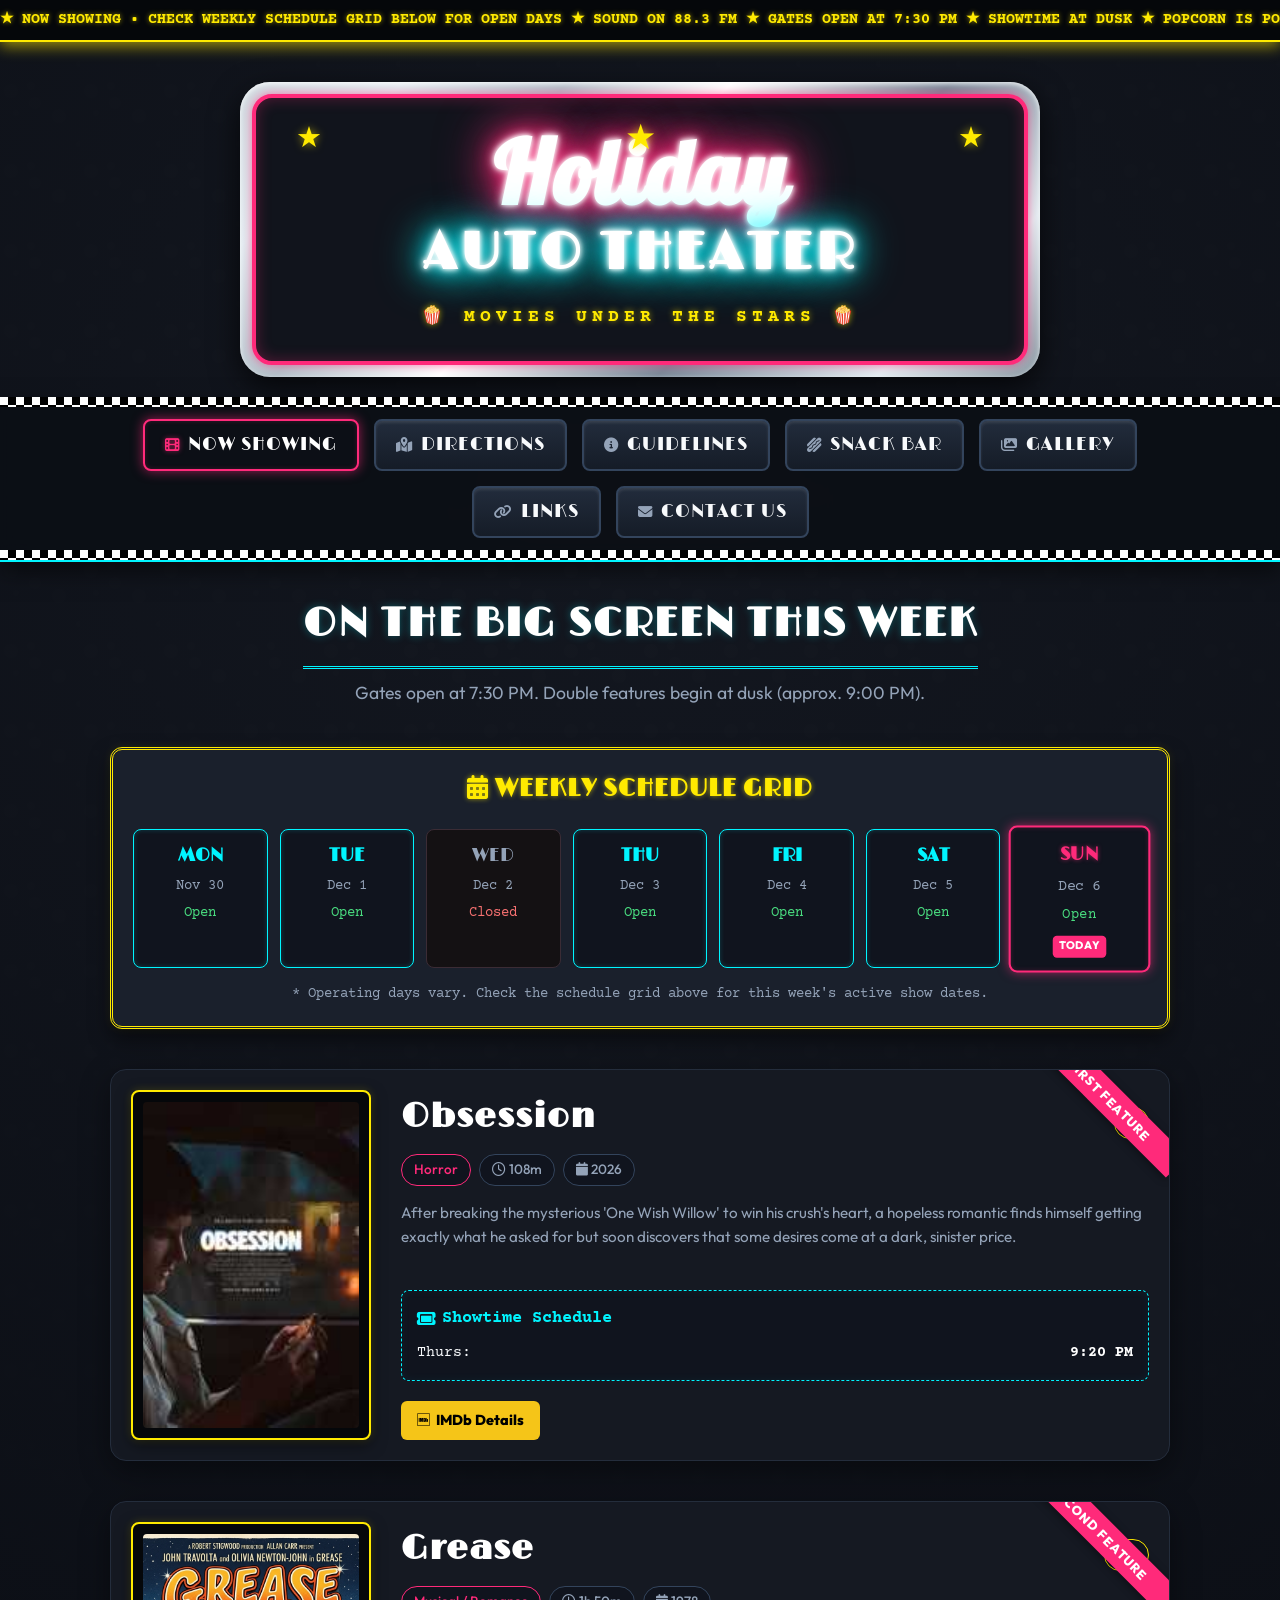
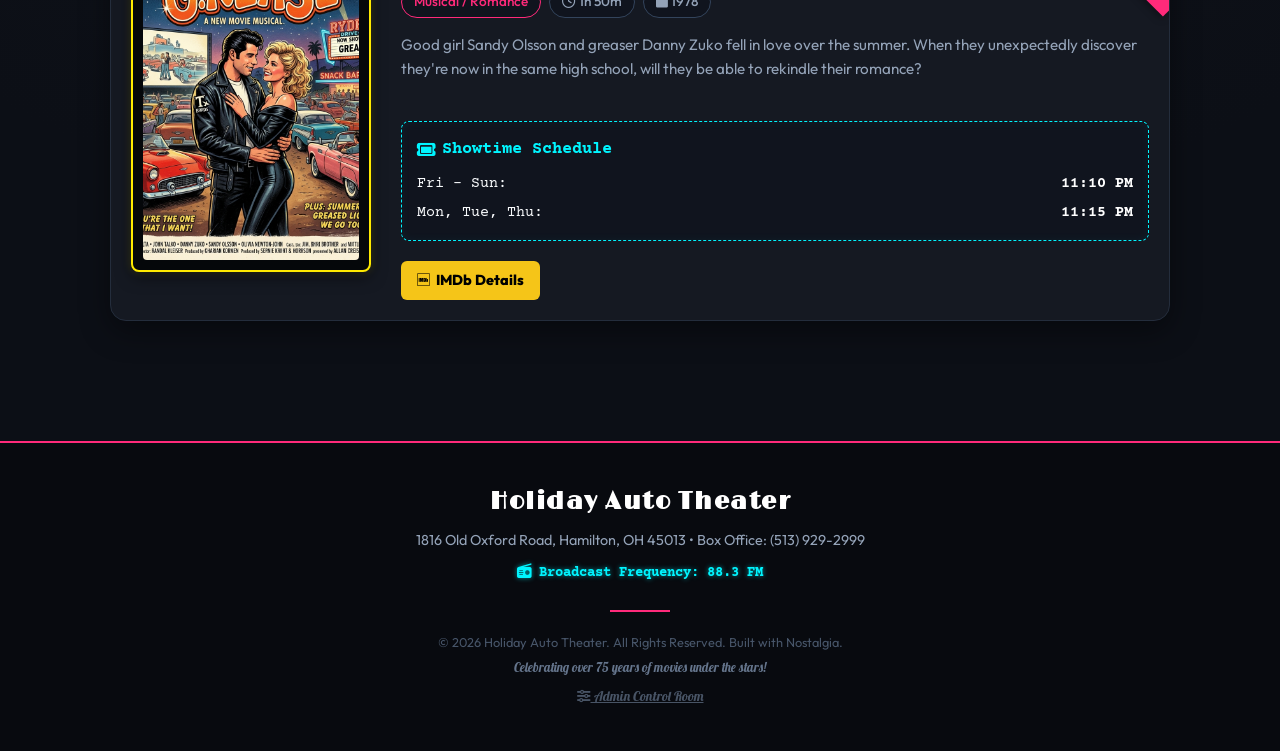
==== index.html @ 02539f38 "Deploy complete retro drive-in website with working admin panel" ====
<!DOCTYPE html>
<html lang="en">
<head>
  <meta charset="UTF-8">
  <meta name="viewport" content="width=device-width, initial-scale=1.0">
  <title>Holiday Auto Theater | Classic Retro Drive-In</title>
  <meta name="description" content="Experience the magic of the movies under the stars at Holiday Auto Theater. Classic throwback 1950s drive-in theater showing movies Thursday-Tuesday. Good food, nostalgic vibes, and family fun!">
  
  <!-- Google Fonts for retro throwback vibe -->
  <link rel="preconnect" href="https://fonts.googleapis.com">
  <link rel="preconnect" href="https://fonts.gstatic.com" crossorigin>
  <link href="https://fonts.googleapis.com/css2?family=Courier+Prime:ital,wght@0,400;0,700;1,400;1,700&family=Limelight&family=Lobster&family=Monoton&family=Outfit:wght@300;400;600;800&display=swap" rel="stylesheet">
  
  <!-- FontAwesome for icons -->
  <link rel="stylesheet" href="https://cdnjs.cloudflare.com/ajax/libs/font-awesome/6.4.0/css/all.min.css">
  
  <!-- Custom Stylesheet -->
  <link rel="stylesheet" href="styles.css">
</head>
<body>

  <!-- Top Retro Announcement Ticker -->
  <div class="marquee-ticker">
    <div class="marquee-content">
      <span>★ NOW SHOWING • CHECK WEEKLY SCHEDULE GRID BELOW FOR OPEN DAYS ★ SOUND ON 88.3 FM ★ GATES OPEN AT 7:30 PM ★ SHOWTIME AT DUSK ★ POPCORN IS POPPING! ★</span>
      <span>★ NOW SHOWING • CHECK WEEKLY SCHEDULE GRID BELOW FOR OPEN DAYS ★ SOUND ON 88.3 FM ★ GATES OPEN AT 7:30 PM ★ SHOWTIME AT DUSK ★ POPCORN IS POPPING! ★</span>
    </div>
  </div>

  <!-- Giant Retro Neon Sign / Billboard Header -->
  <header class="theater-header">
    <div class="neon-sign-container">
      <div class="neon-border-outer">
        <div class="neon-border-inner">
          <div class="stars-accents">
            <span class="star star-1">★</span>
            <span class="star star-2">★</span>
            <span class="star star-3">★</span>
          </div>
          <h1 class="neon-title-main">Holiday</h1>
          <h2 class="neon-title-sub">Auto Theater</h2>
          <div class="neon-tagline">🍿 MOVIES UNDER THE STARS 🍿</div>
        </div>
      </div>
    </div>
  </header>

  <!-- Navigation: Styled like a Retro Diner Menu or Chrome Sign -->
  <nav class="diner-nav">
    <div class="checkerboard-trim top"></div>
    <ul class="nav-links">
      <li>
        <button class="nav-btn active" id="btn-showing" data-tab="tab-showing">
          <i class="fa-solid fa-film"></i> Now Showing
        </button>
      </li>
      <li>
        <button class="nav-btn" id="btn-directions" data-tab="tab-directions">
          <i class="fa-solid fa-map-location-dot"></i> Directions
        </button>
      </li>
      <li>
        <button class="nav-btn" id="btn-guidelines" data-tab="tab-guidelines">
          <i class="fa-solid fa-circle-info"></i> Guidelines
        </button>
      </li>
      <li>
        <button class="nav-btn" id="btn-snackbar" data-tab="tab-snackbar">
          <i class="fa-solid fa-hotdog"></i> Snack Bar
        </button>
      </li>
      <li>
        <button class="nav-btn" id="btn-gallery" data-tab="tab-gallery">
          <i class="fa-solid fa-images"></i> Gallery
        </button>
      </li>
      <li>
        <button class="nav-btn" id="btn-links" data-tab="tab-links">
          <i class="fa-solid fa-link"></i> Links
        </button>
      </li>
      <li>
        <button class="nav-btn" id="btn-contact" data-tab="tab-contact">
          <i class="fa-solid fa-envelope"></i> Contact Us
        </button>
      </li>
    </ul>
    <div class="checkerboard-trim bottom"></div>
  </nav>

  <!-- Main Website Content -->
  <main class="main-content">
    
    <!-- SECTION 1: NOW SHOWING -->
    <section id="tab-showing" class="tab-content active-tab">
      <div class="section-title-wrap">
        <h3 class="section-title">On the Big Screen This Week</h3>
        <p class="section-subtitle">Gates open at 7:30 PM. Double features begin at dusk (approx. 9:00 PM).</p>
      </div>

      <!-- Schedule Table/Grid -->
      <div class="schedule-card">
        <h4 class="card-header"><i class="fa-solid fa-calendar-days"></i> Weekly Schedule Grid</h4>
        <div class="schedule-days-grid" id="schedule-days-grid">
          <!-- Injected dynamically by JavaScript -->
        </div>
        <p class="schedule-note">* Operating days vary. Check the schedule grid above for this week's active show dates.</p>
      </div>

      <!-- Dynamic Movie List Container -->
      <div id="movie-listings" class="movie-listings-grid">
        <!-- Injected dynamically by JavaScript, but has fallback static HTML for SEO/accessibility -->
        <div class="movie-card loading-card">
          <p>Loading tonight's double features...</p>
        </div>
      </div>
    </section>

    <!-- SECTION 2: DIRECTIONS -->
    <section id="tab-directions" class="tab-content">
      <div class="section-title-wrap">
        <h3 class="section-title">Find Your Way Here</h3>
        <p class="section-subtitle">Pack the car and navigate to Holiday Auto Theater!</p>
      </div>

      <div class="directions-container">
        <!-- Stylized Retro Diner Map -->
        <div class="directions-map-panel">
          <div class="map-billboard">
            <div class="map-placeholder-image" id="map-canvas">
              <!-- Styled retro map design -->
              <div class="retro-map-graphic">
                <i class="fa-solid fa-map-location-dot map-icon"></i>
                <div class="map-pins">
                  <div class="theater-pin"><i class="fa-solid fa-star"></i> Holiday Auto Theater</div>
                </div>
                <div class="map-street-label street-1">Hamilton-Richmond Rd (Route 127)</div>
                <div class="map-street-label street-2">Oxford State Rd</div>
              </div>
            </div>
            <div class="address-footer">
              <p class="address-text"><i class="fa-solid fa-location-dot"></i> 1816 Old Oxford Road, Hamilton, OH 45013</p>
              <a href="https://maps.google.com/?q=1816+Old+Oxford+Road+Hamilton+OH" target="_blank" rel="noopener noreferrer" class="retro-btn btn-neon-blue" id="lnk-google-maps">
                <i class="fa-solid fa-route"></i> Get Google Map Directions
              </a>
            </div>
          </div>
        </div>

        <!-- Driving instructions -->
        <div class="directions-text-panel">
          <div class="info-card">
            <h4><i class="fa-solid fa-car-side"></i> Driving Directions</h4>
            <div class="direction-step">
              <h5>From the North (Dayton Area):</h5>
              <p>Take I-75 South to Exit 24 (Route 129 West) toward Hamilton. Follow 129 West into Hamilton, cross the river, and turn right onto B Street/Route 127 North. Follow 127 North for approximately 3 miles, then turn left onto Old Oxford Road. The theater is 1.5 miles down on the right.</p>
            </div>
            <hr class="card-divider">
            <div class="direction-step">
              <h5>From the South (Cincinnati Area):</h5>
              <p>Take I-275 to the Route 127 North exit. Follow 127 North through Hamilton. Once you pass through downtown Hamilton, continue North on 127 for 3 miles, then turn left onto Old Oxford Road. We are 1.5 miles ahead on your right-hand side.</p>
            </div>
            <hr class="card-divider">
            <div class="direction-step">
              <h5>From the West (Oxford / Miami Univ.):</h5>
              <p>Take Route 27 South out of Oxford toward McGonigle. Turn left onto Queen Road, then right onto Old Oxford Road. Continue straight on Old Oxford Road for about 5 miles. The theater marquee will be on your left side.</p>
            </div>
          </div>
        </div>
      </div>
    </section>

    <!-- SECTION 3: GUIDELINES -->
    <section id="tab-guidelines" class="tab-content">
      <div class="section-title-wrap">
        <h3 class="section-title">Drive-In Ground Rules</h3>
        <p class="section-subtitle">Help us keep the nostalgic drive-in experience safe and fun for everyone!</p>
      </div>

      <div class="guidelines-layout">
        <!-- Left Banner: Classic Movie Theater Rules Poster -->
        <div class="rules-card">
          <h4 class="rules-header">🎬 Drive-In Etiquette & Rules</h4>
          <ul class="rules-list">
            <li>
              <span class="rule-icon"><i class="fa-solid fa-volume-high"></i></span>
              <div class="rule-detail">
                <strong>Movie Sound via FM Radio:</strong>
                <p>Sound is broadcast on <strong>88.3 FM</strong>. You can use your car radio or bring a portable FM radio. Keep your key in the accessory position to avoid draining your battery.</p>
              </div>
            </li>
            <li>
              <span class="rule-icon"><i class="fa-solid fa-gauge"></i></span>
              <div class="rule-detail">
                <strong>Speed Limit is 5 MPH:</strong>
                <p>Always watch for children walking to/from the snack bar. Drive extremely slowly and keep headlights off once inside the theater rows.</p>
              </div>
            </li>
            <li>
              <span class="rule-icon"><i class="fa-solid fa-lightbulb"></i></span>
              <div class="rule-detail">
                <strong>Turn Off Headlights:</strong>
                <p>Your vehicle's headlights, running lights, and interior dome lights must remain OFF during the show. Use a blanket to cover dashboard lights if they cannot be turned off.</p>
              </div>
            </li>
            <li>
              <span class="rule-icon"><i class="fa-solid fa-arrows-up-down-left-right"></i></span>
              <div class="rule-detail">
                <strong>Parking & Vehicle Size:</strong>
                <p>Large vehicles, trucks, SUVs, and vans must park in designated back rows (rows 12 and higher) so they do not block the view of smaller cars parked in front.</p>
              </div>
            </li>
            <li>
              <span class="rule-icon"><i class="fa-solid fa-ban"></i></span>
              <div class="rule-detail">
                <strong>No Outside Food Policy:</strong>
                <p>We rely on our Snack Bar sales to keep ticket prices low and keep the theater open. Please support our Snack Bar! If you bring outside food, a $10 permit fee is required at the box office.</p>
              </div>
            </li>
            <li>
              <span class="rule-icon"><i class="fa-solid fa-dog"></i></span>
              <div class="rule-detail">
                <strong>Pets are Welcome:</strong>
                <p>Dogs are permitted on leash at all times. Please clean up after your pet. Pets are not allowed inside the Snack Bar building.</p>
              </div>
            </li>
          </ul>
        </div>

        <!-- Right Side: Tips and FAQ -->
        <div class="rules-tips-sidebar">
          <div class="info-card tip-card">
            <h4>💡 Pro Tips for a Great Night</h4>
            <ul class="diner-list">
              <li><strong>Pack Blankets & Pillows:</strong> Even in summer, nights can get cool. Back your SUV in and set up a cozy viewing lounge in the trunk!</li>
              <li><strong>Bring Bug Spray:</strong> Keep the mosquitos away while sitting outside in lawn chairs.</li>
              <li><strong>Dead Battery assistance:</strong> If your car battery dies from running the radio, visit the box office or snack bar. We have free jump-starts available!</li>
              <li><strong>Arrive Early:</strong> Popular double features fill up fast on Friday and Saturday nights. Arrive by 7:30 PM to secure the best spot.</li>
            </ul>
          </div>
          
          <div class="info-card radio-card">
            <div class="radio-dial-mockup">
              <span class="radio-title">FM RADIO TUNING</span>
              <div class="radio-frequency">88.3 <span class="fm-unit">MHz</span></div>
              <p>Tune in for crystal-clear theater audio directly through your car speakers!</p>
            </div>
          </div>
        </div>
      </div>
    </section>

    <!-- SECTION 4: SNACK BAR -->
    <section id="tab-snackbar" class="tab-content">
      <div class="section-title-wrap">
        <h3 class="section-title">The Retro Snack Bar</h3>
        <p class="section-subtitle">Delicious hot food, fresh popcorn, and ice-cold drinks since 1947.</p>
      </div>

      <div class="menu-board-container">
        <!-- Main Vintage Menu -->
        <div class="retro-menu-board">
          <div class="menu-chrome-rim">
            <div class="menu-header-neon">
              <span class="menu-neon-text">SNACKS & SODA</span>
            </div>
            
            <div class="menu-content-grid">
              
              <!-- Category 1: Hot Food -->
              <div class="menu-category">
                <h4 class="menu-cat-title">★ HOT & FRESH EATS ★</h4>
                <ul class="menu-items-list">
                  <li>
                    <span class="item-name">Jumbo Hot Dog</span>
                    <span class="item-dots"></span>
                    <span class="item-price">$3.50</span>
                  </li>
                  <li>
                    <span class="item-name">Chili Cheese Dog</span>
                    <span class="item-dots"></span>
                    <span class="item-price">$4.25</span>
                  </li>
                  <li>
                    <span class="item-name">Warm Nachos with Cheese</span>
                    <span class="item-dots"></span>
                    <span class="item-price">$4.00</span>
                  </li>
                  <li>
                    <span class="item-name">Soft Pretzel with Salt</span>
                    <span class="item-dots"></span>
                    <span class="item-price">$3.00</span>
                  </li>
                  <li>
                    <span class="item-name">Add Warm Cheese Dip</span>
                    <span class="item-dots"></span>
                    <span class="item-price">$0.75</span>
                  </li>
                </ul>
              </div>

              <!-- Category 2: Popcorn & Candy -->
              <div class="menu-category">
                <h4 class="menu-cat-title">★ THE CLASSICS ★</h4>
                <ul class="menu-items-list">
                  <li>
                    <span class="item-name">Buttered Popcorn - Small</span>
                    <span class="item-dots"></span>
                    <span class="item-price">$3.75</span>
                  </li>
                  <li>
                    <span class="item-name">Buttered Popcorn - Large</span>
                    <span class="item-dots"></span>
                    <span class="item-price">$5.50</span>
                  </li>
                  <li>
                    <span class="item-name">Buttered Popcorn - Souvenir Tub</span>
                    <span class="item-dots"></span>
                    <span class="item-price">$8.00</span>
                  </li>
                  <li>
                    <span class="item-name">Movie Candy Box (M&Ms, Junior Mints, etc.)</span>
                    <span class="item-dots"></span>
                    <span class="item-price">$3.50</span>
                  </li>
                  <li>
                    <span class="item-name">Red Vines Licorice</span>
                    <span class="item-dots"></span>
                    <span class="item-price">$3.25</span>
                  </li>
                </ul>
              </div>

              <!-- Category 3: Drinks & Shakes -->
              <div class="menu-category">
                <h4 class="menu-cat-title">★ ICE COLD DRINKS ★</h4>
                <ul class="menu-items-list">
                  <li>
                    <span class="item-name">Fountain Soda - Regular (24oz)</span>
                    <span class="item-dots"></span>
                    <span class="item-price">$3.25</span>
                  </li>
                  <li>
                    <span class="item-name">Fountain Soda - Large (32oz)</span>
                    <span class="item-dots"></span>
                    <span class="item-price">$4.50</span>
                  </li>
                  <li>
                    <span class="item-name">Milkshake (Chocolate, Vanilla, Strawberry)</span>
                    <span class="item-dots"></span>
                    <span class="item-price">$5.00</span>
                  </li>
                  <li>
                    <span class="item-name">Bottled Water</span>
                    <span class="item-dots"></span>
                    <span class="item-price">$2.00</span>
                  </li>
                </ul>
              </div>

              <!-- Payment Info Diner Style -->
              <div class="menu-payment-info">
                <div class="payment-card-inner">
                  <h5>💳 PAYMENT METHODS ACCEPTED</h5>
                  <div class="payment-icons-flex">
                    <span class="payment-method"><i class="fa-solid fa-money-bill-1-wave"></i> Cash</span>
                    <span class="payment-method"><i class="fa-regular fa-credit-card"></i> Credit / Debit</span>
                    <span class="payment-method"><i class="fa-brands fa-apple-pay"></i> Apple Pay</span>
                    <span class="payment-method"><i class="fa-brands fa-google-pay"></i> Google Pay</span>
                  </div>
                  <p class="payment-note">Note: Outside food and drink is prohibited unless you purchase a $10 Food Permit at the Box Office ticket booth. Support our theater - buy snacks here!</p>
                </div>
              </div>

            </div>
          </div>
        </div>
      </div>
    </section>

    <!-- SECTION 5: GALLERY -->
    <section id="tab-gallery" class="tab-content">
      <div class="section-title-wrap">
        <h3 class="section-title">Drive-In Photo Gallery</h3>
        <p class="section-subtitle">Take a peek at the nostalgic atmosphere of Ohio's classic drive-in.</p>
      </div>

      <div class="gallery-grid" id="photo-gallery">
        <!-- Polaroid 1 -->
        <div class="polaroid-frame">
          <div class="polaroid-img-container">
            <img src="assets/gallery_drive_in_marquee.jpg" alt="Holiday Auto Theater Neon Sign" class="polaroid-img">
          </div>
          <div class="polaroid-caption">Our Historic Neon Sign</div>
        </div>

        <!-- Polaroid 2 -->
        <div class="polaroid-frame">
          <div class="polaroid-img-container">
            <img src="assets/gallery_projector_booth.jpg" alt="Vintage Drive In Projector Room" class="polaroid-img">
          </div>
          <div class="polaroid-caption">Inside the Projector Room</div>
        </div>

        <!-- Polaroid 3 -->
        <div class="polaroid-frame">
          <div class="polaroid-img-container">
            <img src="assets/gallery_snack_bar.jpg" alt="1950s Style Snack Bar Sign" class="polaroid-img">
          </div>
          <div class="polaroid-caption">The Neon Snack Bar</div>
        </div>

        <!-- Polaroid 4 -->
        <div class="polaroid-frame">
          <div class="polaroid-img-container">
            <img src="assets/gallery_cars_sunset.jpg" alt="Retro cars parked at drive-in theater at sunset" class="polaroid-img">
          </div>
          <div class="polaroid-caption">Ready for the Movie!</div>
        </div>
      </div>
    </section>

    <!-- SECTION 6: LINKS -->
    <section id="tab-links" class="tab-content">
      <div class="section-title-wrap">
        <h3 class="section-title">Useful Drive-In Links</h3>
        <p class="section-subtitle">Ticketing portals, weather checkers, and social media hubs.</p>
      </div>

      <div class="links-cards-grid">
        <!-- Link Card 1 -->
        <a href="https://www.holidayautotheater.com/tickets-placeholder" target="_blank" rel="noopener noreferrer" class="link-card" id="lnk-tickets">
          <div class="link-card-icon"><i class="fa-solid fa-ticket-simple"></i></div>
          <h4>Online Ticketing Portal</h4>
          <p>Skip the box office lines! Purchase admission tickets and food permits online in advance.</p>
          <span class="link-card-action">Visit Portal <i class="fa-solid fa-arrow-right-long"></i></span>
        </a>

        <!-- Link Card 2 -->
        <a href="https://weather.com/weather/tenday/l/Hamilton+OH" target="_blank" rel="noopener noreferrer" class="link-card" id="lnk-weather">
          <div class="link-card-icon"><i class="fa-solid fa-cloud-sun-rain"></i></div>
          <h4>Hamilton Weather Forecast</h4>
          <p>We play movies rain or shine! Check the local Hamilton, OH weather to dress appropriately for the evening.</p>
          <span class="link-card-action">Check Weather <i class="fa-solid fa-arrow-right-long"></i></span>
        </a>

        <!-- Link Card 3 -->
        <a href="https://www.facebook.com/HolidayAutoTheater/" target="_blank" rel="noopener noreferrer" class="link-card" id="lnk-facebook">
          <div class="link-card-icon"><i class="fa-brands fa-facebook"></i></div>
          <h4>Our Facebook Community</h4>
          <p>Get the absolute latest updates, schedule changes, contests, and special event announcements.</p>
          <span class="link-card-action">View Facebook <i class="fa-solid fa-arrow-right-long"></i></span>
        </a>

        <!-- Link Card 4 -->
        <a href="https://www.instagram.com/explore/tags/holidayautotheater/" target="_blank" rel="noopener noreferrer" class="link-card" id="lnk-instagram">
          <div class="link-card-icon"><i class="fa-brands fa-instagram"></i></div>
          <h4>Instagram Fan Photos</h4>
          <p>Tag us in your photos! Check out how other families, retro car clubs, and movie buffs experience the Holiday.</p>
          <span class="link-card-action">View Instagram <i class="fa-solid fa-arrow-right-long"></i></span>
        </a>
      </div>
    </section>

    <!-- SECTION 7: CONTACT US -->
    <section id="tab-contact" class="tab-content">
      <div class="section-title-wrap">
        <h3 class="section-title">Drop Us a Line</h3>
        <p class="section-subtitle">Have questions about showtimes, group events, or birthday parties? Send us a message!</p>
      </div>

      <div class="contact-form-layout">
        <!-- Postcard Form -->
        <div class="postcard-wrapper">
          <div class="postcard-front">
            <div class="postcard-stamp">
              <span class="stamp-icon">🍿</span>
              <span class="stamp-price">1950s</span>
            </div>
            
            <form id="contact-form" class="postcard-form-grid">
              <!-- Left Side: Message -->
              <div class="postcard-message-area">
                <label for="contact-message">Dear Holiday Auto Theater,</label>
                <textarea id="contact-message" name="message" placeholder="Write your message here... I love the popcorn! Can you show classic horror movies next week?..." required></textarea>
                <span class="postcard-signature">- Your Friendly Neighbor</span>
              </div>
              
              <!-- Right Side: Address & Details -->
              <div class="postcard-address-area">
                <div class="postcard-divider-line"></div>
                
                <div class="postcard-input-group">
                  <input type="text" id="contact-name" name="name" placeholder="Name" required>
                </div>
                
                <div class="postcard-input-group">
                  <input type="email" id="contact-email" name="email" placeholder="Email Address" required>
                </div>

                <div class="postcard-input-group">
                  <input type="text" id="contact-subject" name="subject" placeholder="Regarding (Subject)" required>
                </div>
                
                <div class="postcard-address-mock">
                  <p class="theater-mock-address">Holiday Auto Theater</p>
                  <p class="theater-mock-address">1816 Old Oxford Road</p>
                  <p class="theater-mock-address">Hamilton, OH 45013</p>
                </div>

                <button type="submit" class="postcard-send-btn" id="btn-submit-message">
                  <span>SEND POSTCARD</span> <i class="fa-solid fa-paper-plane"></i>
                </button>
              </div>
            </form>

            <!-- Success Overlay -->
            <div id="form-success-overlay" class="form-success-overlay hidden">
              <div class="success-content">
                <div class="success-stamp-mark"><i class="fa-solid fa-stamp"></i> SENT</div>
                <h3>Postcard Sent!</h3>
                <p>Thank you for reaching out! We'll reply to your email address as soon as we finish sweeping the drive-in lanes.</p>
                <button type="button" class="retro-btn btn-neon-pink" id="btn-success-reset">Send Another Message</button>
              </div>
            </div>

          </div>
        </div>
      </div>
    </section>

  </main>

  <!-- Footer with copyright and FM tuning alert -->
  <footer class="theater-footer">
    <div class="footer-checkerboard"></div>
    <div class="footer-content">
      <div class="footer-info">
        <h3>Holiday Auto Theater</h3>
        <p>1816 Old Oxford Road, Hamilton, OH 45013 • Box Office: (513) 929-2999</p>
        <p class="footer-radio"><i class="fa-solid fa-radio"></i> Broadcast Frequency: <strong>88.3 FM</strong></p>
      </div>
      <div class="footer-divider"></div>
      <div class="footer-copyright">
        <p>&copy; 2026 Holiday Auto Theater. All Rights Reserved. Built with Nostalgia.</p>
        <p class="developer-note">Celebrating over 75 years of movies under the stars!</p>
        <p class="developer-note" style="margin-top: 8px; font-size: 0.85rem;"><a href="admin.html" id="lnk-admin" style="text-decoration: underline; color: inherit; opacity: 0.7;"><i class="fa-solid fa-sliders"></i> Admin Control Room</a></p>
      </div>
    </div>
  </footer>

  <!-- Custom JavaScript -->
  <script src="app.js"></script>
</body>
</html>
---- styles.css ----
/* ==========================================================================
   Holiday Auto Theater - Custom Stylesheet (1950s Diner & Neon Theme)
   ========================================================================== */

/* --- Custom Variables & Reset --- */
:root {
  --bg-color: #0c0f16;
  --bg-card: #151922;
  --text-primary: #f8fafc;
  --text-secondary: #94a3b8;
  
  /* Neon Lights Color Palette */
  --neon-pink: #ff2a7a;
  --neon-pink-glow: rgba(255, 42, 122, 0.6);
  --neon-turquoise: #00f5ff;
  --neon-turquoise-glow: rgba(0, 245, 255, 0.6);
  --neon-yellow: #ffea00;
  --neon-yellow-glow: rgba(255, 234, 0, 0.6);
  --neon-blue: #0088ff;
  --neon-blue-glow: rgba(0, 136, 255, 0.6);
  
  /* Chrome Metallic Gradient */
  --chrome-border: linear-gradient(
    135deg,
    #cfd9df 0%,
    #e2ebf0 15%,
    #b3c0c9 30%,
    #ffffff 45%,
    #7a8a99 65%,
    #e2ebf0 85%,
    #8c9ba5 100%
  );
  
  /* Transition timings */
  --transition-speed: 0.3s;
}

* {
  box-sizing: border-box;
  margin: 0;
  padding: 0;
}

body {
  font-family: 'Outfit', sans-serif;
  background-color: var(--bg-color);
  color: var(--text-primary);
  line-height: 1.6;
  overflow-x: hidden;
  background-image: 
    radial-gradient(circle at 50% 20%, rgba(21, 25, 34, 0.8) 0%, rgba(12, 15, 22, 1) 70%),
    url("data:image/svg+xml,%3Csvg xmlns='http://www.w3.org/2000/svg' width='80' height='80' viewBox='0 0 80 80'%3E%3Cg fill='%23ffffff' fill-opacity='0.03'%3E%3Cpath fill-rule='evenodd' d='M11 18c3.866 0 7-3.134 7-7s-3.134-7-7-7-7 3.134-7 7 3.134 7 7 7zm48 25c3.866 0 7-3.134 7-7s-3.134-7-7-7-7 3.134-7 7 3.134 7 7 7zm-43-7c1.657 0 3-1.343 3-3s-1.343-3-3-3-3 1.343-3 3 1.343 3 3 3zm63 31c1.657 0 3-1.343 3-3s-1.343-3-3-3-3 1.343-3 3 1.343 3 3 3zM34 90c1.657 0 3-1.343 3-3s-1.343-3-3-3-3 1.343-3 3 1.343 3 3 3zm1-61c3.16 0 6-2.84 6-6s-2.84-6-6-6-6 2.84-6 6 2.84 6 6 6zm-4-19c2.2 0 4-1.8 4-4s-1.8-4-4-4-4 1.8-4 4 1.8 4 4 4zm69 22c2.2 0 4-1.8 4-4s-1.8-4-4-4-4 1.8-4 4 1.8 4 4 4z'/%3E%3C/g%3E%3C/svg%3E");
}

a {
  text-decoration: none;
  color: inherit;
}

li {
  list-style: none;
}

button {
  background: none;
  border: none;
  font: inherit;
  cursor: pointer;
}

/* ==========================================================================
   Header & Billboard neon signs
   ========================================================================== */

/* Announcement Marquee Ticker */
.marquee-ticker {
  background-color: #05070a;
  border-bottom: 2px solid var(--neon-yellow);
  box-shadow: 0 4px 15px var(--neon-yellow-glow);
  padding: 8px 0;
  overflow: hidden;
  position: relative;
  z-index: 100;
}

.marquee-content {
  display: flex;
  white-space: nowrap;
  animation: marquee-scroll 25s linear infinite;
  font-family: 'Courier Prime', monospace;
  font-weight: 700;
  color: var(--neon-yellow);
  text-shadow: 0 0 5px var(--neon-yellow-glow);
  font-size: 0.95rem;
}

.marquee-content span {
  padding-right: 50px;
}

@keyframes marquee-scroll {
  0% { transform: translate3d(0, 0, 0); }
  100% { transform: translate3d(-50%, 0, 0); }
}

/* Giant Neon Billboard Sign */
.theater-header {
  padding: 40px 20px 20px 20px;
  display: flex;
  justify-content: center;
  align-items: center;
  position: relative;
}

.neon-sign-container {
  width: 100%;
  max-width: 800px;
  margin: 0 auto;
}

.neon-border-outer {
  padding: 12px;
  background: var(--chrome-border);
  border-radius: 30px;
  box-shadow: 
    0 10px 30px rgba(0, 0, 0, 0.7),
    inset 0 2px 5px rgba(255, 255, 255, 0.8);
}

.neon-border-inner {
  background-color: #11141c;
  border: 4px solid var(--neon-pink);
  border-radius: 20px;
  padding: 30px 20px;
  text-align: center;
  position: relative;
  box-shadow: 
    0 0 10px var(--neon-pink-glow),
    inset 0 0 15px rgba(255, 42, 122, 0.3);
  overflow: hidden;
}

/* Star accents inside header */
.stars-accents {
  position: absolute;
  top: 15px;
  left: 0;
  right: 0;
  display: flex;
  justify-content: space-between;
  padding: 0 40px;
  pointer-events: none;
}

.star {
  font-size: 1.8rem;
  color: var(--neon-yellow);
  text-shadow: 0 0 8px var(--neon-yellow-glow);
  display: inline-block;
  animation: star-pulse 2s ease-in-out infinite alternate;
}

.star-1 { animation-delay: 0s; }
.star-2 { animation-delay: 0.6s; font-size: 2.2rem; transform: translateY(-5px); }
.star-3 { animation-delay: 1.2s; }

@keyframes star-pulse {
  0% {
    transform: scale(0.9) rotate(0deg);
    text-shadow: 0 0 4px var(--neon-yellow-glow);
  }
  100% {
    transform: scale(1.15) rotate(15deg);
    text-shadow: 0 0 15px var(--neon-yellow-glow), 0 0 25px var(--neon-yellow);
  }
}

/* Neon Sign Typography */
.neon-title-main {
  font-family: 'Lobster', cursive;
  font-size: 5.5rem;
  color: #fff;
  line-height: 1;
  text-shadow: 
    0 0 5px #fff,
    0 0 10px #fff,
    0 0 20px var(--neon-pink),
    0 0 40px var(--neon-pink),
    0 0 60px var(--neon-pink);
  animation: neon-flicker-pink 4s linear infinite;
  letter-spacing: 2px;
}

.neon-title-sub {
  font-family: 'Limelight', cursive;
  font-size: 3.2rem;
  color: #fff;
  text-transform: uppercase;
  margin-top: 10px;
  letter-spacing: 4px;
  line-height: 1.1;
  text-shadow: 
    0 0 5px #fff,
    0 0 10px #fff,
    0 0 20px var(--neon-turquoise),
    0 0 35px var(--neon-turquoise),
    0 0 50px var(--neon-turquoise);
  animation: neon-flicker-turquoise 6s linear infinite;
}

.neon-tagline {
  font-family: 'Courier Prime', monospace;
  font-weight: 700;
  font-size: 1.1rem;
  margin-top: 20px;
  letter-spacing: 5px;
  color: var(--neon-yellow);
  text-shadow: 0 0 6px var(--neon-yellow-glow);
}

/* Flickering Neon Lights Animations */
@keyframes neon-flicker-pink {
  0%, 19%, 21%, 23%, 25%, 54%, 56%, 100% {
    text-shadow: 
      0 0 5px #fff,
      0 0 10px #fff,
      0 0 20px var(--neon-pink),
      0 0 40px var(--neon-pink),
      0 0 60px var(--neon-pink);
  }
  20%, 24%, 55% {
    text-shadow: none;
    color: rgba(255, 255, 255, 0.2);
  }
  22% {
    text-shadow: 0 0 5px #fff, 0 0 10px var(--neon-pink);
  }
}

@keyframes neon-flicker-turquoise {
  0%, 41%, 43%, 45%, 82%, 84%, 100% {
    text-shadow: 
      0 0 5px #fff,
      0 0 10px #fff,
      0 0 20px var(--neon-turquoise),
      0 0 35px var(--neon-turquoise),
      0 0 50px var(--neon-turquoise);
  }
  42%, 44%, 83% {
    text-shadow: none;
    color: rgba(255, 255, 255, 0.2);
  }
}

/* ==========================================================================
   Navigation (Diner Style)
   ========================================================================== */

.diner-nav {
  position: sticky;
  top: 0;
  z-index: 90;
  background-color: rgba(12, 15, 22, 0.95);
  backdrop-filter: blur(10px);
  border-bottom: 2px solid var(--neon-turquoise);
  box-shadow: 0 10px 20px rgba(0, 0, 0, 0.5);
  margin-bottom: 30px;
}

/* Checkerboard Border Trims */
.checkerboard-trim {
  height: 10px;
  background-image: linear-gradient(45deg, #000 25%, transparent 25%), 
                    linear-gradient(-45deg, #000 25%, transparent 25%), 
                    linear-gradient(45deg, transparent 75%, #000 75%), 
                    linear-gradient(-45deg, transparent 75%, #000 75%);
  background-size: 16px 16px;
  background-position: 0 0, 0 8px, 8px -8px, -8px 0px;
  background-color: #fff;
}

.nav-links {
  display: flex;
  justify-content: center;
  flex-wrap: wrap;
  max-width: 1100px;
  margin: 0 auto;
  padding: 12px 10px;
  gap: 15px;
}

.nav-btn {
  font-family: 'Limelight', cursive;
  font-size: 1.1rem;
  padding: 10px 20px;
  color: var(--text-primary);
  border-radius: 8px;
  background: linear-gradient(180deg, #222c3c 0%, #151c27 100%);
  border: 2px solid #33445c;
  text-transform: uppercase;
  letter-spacing: 1px;
  display: flex;
  align-items: center;
  gap: 8px;
  transition: all var(--transition-speed) cubic-bezier(0.4, 0, 0.2, 1);
  box-shadow: inset 0 2px 3px rgba(255, 255, 255, 0.1);
}

.nav-btn i {
  font-size: 0.9rem;
  color: var(--text-secondary);
}

/* Navigation button glows when hovered & active */
.nav-btn:hover {
  transform: translateY(-2px);
  color: #fff;
  border-color: var(--neon-turquoise);
  box-shadow: 
    0 0 10px var(--neon-turquoise-glow),
    inset 0 1px 3px rgba(255, 255, 255, 0.2);
}

.nav-btn:hover i {
  color: var(--neon-turquoise);
}

.nav-btn.active {
  background: var(--bg-color);
  border-color: var(--neon-pink);
  color: #fff;
  box-shadow: 
    0 0 12px var(--neon-pink-glow),
    inset 0 0 5px rgba(255, 42, 122, 0.2);
}

.nav-btn.active i {
  color: var(--neon-pink);
  text-shadow: 0 0 5px var(--neon-pink-glow);
}

/* ==========================================================================
   Main Layout & General Tab Content
   ========================================================================== */

.main-content {
  max-width: 1100px;
  margin: 0 auto;
  padding: 0 20px 60px 20px;
  min-height: 50vh;
}

.tab-content {
  display: none;
}

.tab-content.active-tab {
  display: block;
  animation: tab-fade-in 0.5s ease-out forwards;
}

@keyframes tab-fade-in {
  from {
    opacity: 0;
    transform: translateY(15px);
  }
  to {
    opacity: 1;
    transform: translateY(0);
  }
}

.section-title-wrap {
  text-align: center;
  margin-bottom: 40px;
}

.section-title {
  font-family: 'Limelight', cursive;
  font-size: 2.5rem;
  color: #fff;
  text-transform: uppercase;
  letter-spacing: 2px;
  display: inline-block;
  padding-bottom: 10px;
  border-bottom: 3px double var(--neon-turquoise);
  text-shadow: 0 0 8px rgba(0, 245, 255, 0.3);
}

.section-subtitle {
  color: var(--text-secondary);
  font-size: 1.1rem;
  margin-top: 10px;
}

/* Reusable Vintage Diner Info Cards */
.info-card {
  background-color: var(--bg-card);
  border-radius: 12px;
  padding: 25px;
  border: 1px solid #232d3f;
  box-shadow: 0 8px 25px rgba(0, 0, 0, 0.4);
}

.info-card h4 {
  font-family: 'Limelight', cursive;
  font-size: 1.4rem;
  color: #fff;
  margin-bottom: 20px;
  letter-spacing: 1px;
  display: flex;
  align-items: center;
  gap: 10px;
  border-bottom: 1px dashed #33445c;
  padding-bottom: 10px;
}

.card-divider {
  border: 0;
  height: 1px;
  background-image: linear-gradient(to right, rgba(51, 68, 92, 0), rgba(51, 68, 92, 0.75), rgba(51, 68, 92, 0));
  margin: 20px 0;
}

/* Retro Bulleted Lists */
.diner-list li {
  margin-bottom: 12px;
  padding-left: 20px;
  position: relative;
}

.diner-list li::before {
  content: "★";
  position: absolute;
  left: 0;
  color: var(--neon-pink);
  text-shadow: 0 0 5px var(--neon-pink-glow);
}

/* Neon buttons (Diner Call to Actions) */
.retro-btn {
  font-family: 'Limelight', cursive;
  font-size: 1rem;
  padding: 12px 25px;
  border-radius: 8px;
  text-transform: uppercase;
  letter-spacing: 1px;
  display: inline-flex;
  align-items: center;
  gap: 8px;
  font-weight: bold;
  border: 2px solid transparent;
  transition: all var(--transition-speed) ease;
  box-shadow: 0 4px 10px rgba(0, 0, 0, 0.3);
}

.btn-neon-pink {
  background-color: transparent;
  border-color: var(--neon-pink);
  color: #fff;
  text-shadow: 0 0 3px var(--neon-pink-glow);
}

.btn-neon-pink:hover {
  background-color: var(--neon-pink);
  box-shadow: 0 0 15px var(--neon-pink);
  transform: scale(1.03);
}

.btn-neon-blue {
  background-color: transparent;
  border-color: var(--neon-turquoise);
  color: #fff;
  text-shadow: 0 0 3px var(--neon-turquoise-glow);
}

.btn-neon-blue:hover {
  background-color: var(--neon-turquoise);
  color: #000;
  box-shadow: 0 0 15px var(--neon-turquoise);
  text-shadow: none;
  transform: scale(1.03);
}

/* ==========================================================================
   Section: Now Showing
   ========================================================================== */

/* Schedule Grid Billboard style */
.schedule-card {
  background-color: #1a202c;
  border: 3px double var(--neon-yellow);
  border-radius: 12px;
  padding: 20px;
  margin-bottom: 40px;
  box-shadow: 
    0 10px 20px rgba(0, 0, 0, 0.5),
    0 0 10px rgba(255, 234, 0, 0.1);
  text-align: center;
}

.schedule-card .card-header {
  font-family: 'Limelight', cursive;
  color: var(--neon-yellow);
  font-size: 1.5rem;
  margin-bottom: 20px;
  text-transform: uppercase;
  letter-spacing: 1px;
  text-shadow: 0 0 5px var(--neon-yellow-glow);
}

.schedule-days-grid {
  display: grid;
  grid-template-columns: repeat(auto-fit, minmax(100px, 1fr));
  gap: 12px;
  margin-bottom: 15px;
}

.day-box {
  background-color: #10141e;
  border: 1px solid #2a354a;
  border-radius: 8px;
  padding: 12px 5px;
  display: flex;
  flex-direction: column;
  align-items: center;
  gap: 5px;
  transition: all var(--transition-speed) ease;
}

.day-box.active-day {
  border-color: var(--neon-turquoise);
  box-shadow: inset 0 0 5px rgba(0, 245, 255, 0.2);
}

.day-box.active-day .day-name {
  color: var(--neon-turquoise);
  font-weight: 700;
}

.day-box.active-day .day-status {
  color: #4ade80;
  font-family: 'Courier Prime', monospace;
  font-size: 0.85rem;
}

.day-box.closed-day {
  border-color: #3b2c35;
  background-color: #141113;
}

.day-box.closed-day .day-name {
  color: var(--text-secondary);
}

.day-box.closed-day .day-status {
  color: #f87171;
  font-family: 'Courier Prime', monospace;
  font-size: 0.85rem;
}

.day-date {
  font-family: 'Courier Prime', monospace;
  font-size: 0.9rem;
  color: var(--text-secondary);
}

.day-box.today-highlight {
  border: 2px solid var(--neon-pink) !important;
  box-shadow: 0 0 10px var(--neon-pink-glow), inset 0 0 5px rgba(255, 42, 122, 0.2) !important;
  transform: scale(1.05);
}

.day-box.today-highlight .day-name {
  color: var(--neon-pink) !important;
  text-shadow: 0 0 4px var(--neon-pink-glow);
}

.today-badge {
  font-family: 'Outfit', sans-serif;
  font-size: 0.65rem;
  font-weight: 800;
  background-color: var(--neon-pink);
  color: #fff;
  padding: 2px 6px;
  border-radius: 4px;
  margin-top: 3px;
  letter-spacing: 0.5px;
}

.day-name {
  font-family: 'Limelight', cursive;
  font-size: 1.1rem;
}

.schedule-note {
  font-family: 'Courier Prime', monospace;
  color: var(--text-secondary);
  font-size: 0.9rem;
}

/* Movie Listings Grid */
.movie-listings-grid {
  display: flex;
  flex-direction: column;
  gap: 40px;
}

/* Individual Movie Card */
.movie-card {
  background-color: var(--bg-card);
  border-radius: 16px;
  border: 1px solid #242d3c;
  padding: 20px;
  box-shadow: 0 10px 30px rgba(0, 0, 0, 0.4);
  display: grid;
  grid-template-columns: 240px 1fr;
  gap: 30px;
  position: relative;
  overflow: hidden;
  transition: transform var(--transition-speed) ease;
}

.movie-card:hover {
  transform: translateY(-5px);
}

/* Diner Neon Arrow/Tag indicating Double Feature order */
.double-feature-tag {
  position: absolute;
  top: 15px;
  right: -35px;
  background-color: var(--neon-pink);
  color: #fff;
  transform: rotate(45deg);
  padding: 5px 40px;
  font-size: 0.8rem;
  font-weight: 800;
  text-transform: uppercase;
  letter-spacing: 1px;
  box-shadow: 0 2px 8px rgba(0, 0, 0, 0.4);
  z-index: 5;
}

/* Movie Poster Framing */
.movie-poster-frame {
  width: 240px;
  height: 350px;
  background-color: #05070a;
  border-radius: 8px;
  padding: 10px;
  border: 2px solid #ffea00;
  box-shadow: 
    0 5px 15px rgba(0, 0, 0, 0.5),
    0 0 8px rgba(255, 234, 0, 0.2);
  display: flex;
  justify-content: center;
  align-items: center;
}

.movie-poster {
  width: 100%;
  height: 100%;
  object-fit: cover;
  border-radius: 4px;
}

/* Movie Info Frame */
.movie-details {
  display: flex;
  flex-direction: column;
  justify-content: space-between;
}

.movie-header-block {
  margin-bottom: 15px;
}

.movie-title-box {
  display: flex;
  align-items: baseline;
  justify-content: space-between;
  flex-wrap: wrap;
  gap: 10px;
  margin-bottom: 10px;
}

.movie-title-box h4 {
  font-family: 'Limelight', cursive;
  font-size: 2.1rem;
  color: #fff;
  letter-spacing: 1px;
}

.movie-meta-pills {
  display: flex;
  gap: 8px;
  flex-wrap: wrap;
  margin-bottom: 15px;
}

.meta-pill {
  background-color: #10141e;
  border: 1px solid #33445c;
  color: var(--text-secondary);
  font-size: 0.85rem;
  padding: 4px 12px;
  border-radius: 20px;
  font-weight: 500;
}

.meta-pill.genre-pill {
  border-color: var(--neon-pink);
  color: var(--neon-pink);
}

.meta-pill.rating-pill {
  border-color: var(--neon-yellow);
  color: var(--neon-yellow);
}

/* Showtime details styled like ticket stubs */
.showtime-ticket-board {
  background-color: #10141e;
  border: 1.5px dashed var(--neon-turquoise);
  border-radius: 8px;
  padding: 15px;
  margin-bottom: 20px;
  font-family: 'Courier Prime', monospace;
  box-shadow: inset 0 0 10px rgba(0, 245, 255, 0.05);
}

.showtime-ticket-board h5 {
  font-size: 1.05rem;
  color: var(--neon-turquoise);
  margin-bottom: 8px;
  display: flex;
  align-items: center;
  gap: 6px;
  font-weight: bold;
}

.showtime-ticket-board ul {
  display: flex;
  flex-direction: column;
  gap: 4px;
}

.showtime-ticket-board li {
  font-size: 0.95rem;
  display: flex;
  justify-content: space-between;
}

.showtime-ticket-board li .show-time {
  font-weight: 700;
  color: #fff;
}

.movie-plot {
  color: var(--text-secondary);
  font-size: 0.95rem;
  margin-bottom: 25px;
}

.movie-action-buttons {
  display: flex;
  gap: 15px;
}

.btn-imdb {
  background-color: #f5c518;
  color: #000000;
  border-radius: 6px;
  padding: 8px 16px;
  font-weight: 800;
  font-size: 0.9rem;
  display: inline-flex;
  align-items: center;
  gap: 6px;
  transition: transform var(--transition-speed) ease, box-shadow var(--transition-speed) ease;
}

.btn-imdb:hover {
  transform: scale(1.05);
  box-shadow: 0 0 12px rgba(245, 197, 24, 0.4);
}

/* Loading Card */
.loading-card {
  display: flex;
  justify-content: center;
  align-items: center;
  min-height: 200px;
  border: 2px dashed #33445c;
  color: var(--text-secondary);
  font-family: 'Courier Prime', monospace;
  font-size: 1.1rem;
}

/* ==========================================================================
   Section: Directions
   ========================================================================== */

.directions-container {
  display: grid;
  grid-template-columns: 1.2fr 1fr;
  gap: 30px;
  align-items: start;
}

.map-billboard {
  border: 8px solid var(--chrome-border);
  background-color: #000;
  border-radius: 16px;
  padding: 10px;
  box-shadow: 0 10px 30px rgba(0, 0, 0, 0.5);
  overflow: hidden;
}

.map-placeholder-image {
  background: radial-gradient(circle at center, #1b263b 0%, #0d1b2a 100%);
  height: 380px;
  border-radius: 8px;
  position: relative;
  overflow: hidden;
  border: 2px solid var(--neon-turquoise);
}

.retro-map-graphic {
  position: absolute;
  top: 0;
  left: 0;
  width: 100%;
  height: 100%;
  display: flex;
  flex-direction: column;
  justify-content: center;
  align-items: center;
}

/* Map drawing decorations */
.retro-map-graphic::before {
  content: "";
  position: absolute;
  width: 120%;
  height: 12px;
  background-color: #2b3a4a;
  transform: rotate(-15deg);
  border-top: 2px solid #5a7b9a;
  border-bottom: 2px solid #5a7b9a;
  top: 45%;
}

.retro-map-graphic::after {
  content: "";
  position: absolute;
  width: 12px;
  height: 120%;
  background-color: #2b3a4a;
  transform: rotate(20deg);
  border-left: 2px solid #5a7b9a;
  border-right: 2px solid #5a7b9a;
  left: 35%;
}

.map-icon {
  font-size: 5rem;
  color: rgba(0, 245, 255, 0.15);
  position: absolute;
  z-index: 1;
}

.map-pins {
  position: absolute;
  top: 40%;
  left: 45%;
  z-index: 10;
}

.theater-pin {
  background-color: var(--neon-pink);
  color: #fff;
  font-family: 'Limelight', cursive;
  font-size: 0.9rem;
  padding: 6px 12px;
  border-radius: 20px;
  box-shadow: 0 0 15px var(--neon-pink);
  white-space: nowrap;
  animation: map-pin-bounce 1.5s infinite alternate;
}

@keyframes map-pin-bounce {
  0% { transform: translateY(0); }
  100% { transform: translateY(-8px); }
}

.map-street-label {
  position: absolute;
  font-family: 'Courier Prime', monospace;
  font-size: 0.75rem;
  color: var(--text-secondary);
  font-weight: bold;
}

.street-1 {
  top: 35%;
  left: 55%;
  transform: rotate(-15deg);
}

.street-2 {
  top: 75%;
  left: 10%;
  transform: rotate(20deg);
}

.address-footer {
  padding: 15px 10px;
  text-align: center;
}

.address-text {
  font-family: 'Courier Prime', monospace;
  color: #fff;
  font-size: 1rem;
  margin-bottom: 15px;
}

.address-text i {
  color: var(--neon-pink);
}

.direction-step h5 {
  font-family: 'Limelight', cursive;
  color: var(--neon-turquoise);
  font-size: 1.1rem;
  margin-bottom: 8px;
  letter-spacing: 0.5px;
}

.direction-step p {
  color: var(--text-secondary);
  font-size: 0.95rem;
}

/* ==========================================================================
   Section: Guidelines
   ========================================================================== */

.guidelines-layout {
  display: grid;
  grid-template-columns: 1.4fr 1fr;
  gap: 30px;
  align-items: start;
}

.rules-card {
  background-color: var(--bg-card);
  border-radius: 12px;
  padding: 25px;
  border: 3px solid var(--neon-pink);
  box-shadow: 
    0 10px 25px rgba(0, 0, 0, 0.4),
    0 0 15px rgba(255, 42, 122, 0.15);
}

.rules-header {
  font-family: 'Limelight', cursive;
  font-size: 1.6rem;
  color: #fff;
  margin-bottom: 25px;
  text-transform: uppercase;
  letter-spacing: 1px;
  text-align: center;
  border-bottom: 2px dashed var(--neon-pink);
  padding-bottom: 12px;
}

.rules-list {
  display: flex;
  flex-direction: column;
  gap: 20px;
}

.rules-list li {
  display: flex;
  gap: 15px;
}

.rule-icon {
  width: 45px;
  height: 45px;
  min-width: 45px;
  background-color: #10141e;
  border: 1.5px solid var(--neon-turquoise);
  border-radius: 50%;
  display: flex;
  justify-content: center;
  align-items: center;
  color: var(--neon-turquoise);
  font-size: 1.15rem;
  box-shadow: 0 0 8px rgba(0, 245, 255, 0.15);
}

.rule-detail strong {
  display: block;
  font-size: 1.05rem;
  color: #fff;
  margin-bottom: 3px;
}

.rule-detail p {
  color: var(--text-secondary);
  font-size: 0.9rem;
}

.rules-tips-sidebar {
  display: flex;
  flex-direction: column;
  gap: 30px;
}

.tip-card {
  border-color: var(--neon-yellow);
}

.tip-card h4 {
  color: var(--neon-yellow);
  border-bottom-color: rgba(255, 234, 0, 0.2);
}

.radio-card {
  background: radial-gradient(circle at center, #1b263b 0%, #0d1b2a 100%);
  border: 2px solid var(--neon-turquoise);
  text-align: center;
  padding: 30px 20px;
  box-shadow: 0 0 15px var(--neon-turquoise-glow);
}

.radio-dial-mockup {
  display: flex;
  flex-direction: column;
  align-items: center;
}

.radio-title {
  font-family: 'Courier Prime', monospace;
  color: var(--neon-turquoise);
  font-weight: 700;
  letter-spacing: 3px;
  font-size: 0.95rem;
}

.radio-frequency {
  font-family: 'Monoton', cursive;
  font-size: 3.5rem;
  color: #fff;
  line-height: 1.2;
  margin: 10px 0;
  text-shadow: 
    0 0 5px #fff,
    0 0 15px var(--neon-turquoise),
    0 0 30px var(--neon-turquoise);
  animation: radio-glow 3s infinite alternate;
}

@keyframes radio-glow {
  0% {
    text-shadow: 0 0 5px #fff, 0 0 15px var(--neon-turquoise);
  }
  100% {
    text-shadow: 0 0 10px #fff, 0 0 25px var(--neon-turquoise), 0 0 45px var(--neon-turquoise);
  }
}

.fm-unit {
  font-family: 'Limelight', cursive;
  font-size: 1.5rem;
  margin-left: -5px;
}

.radio-dial-mockup p {
  font-family: 'Courier Prime', monospace;
  color: var(--text-secondary);
  font-size: 0.85rem;
  max-width: 200px;
}

/* ==========================================================================
   Section: Snack Bar (Diner Menu)
   ========================================================================== */

.menu-board-container {
  display: flex;
  justify-content: center;
}

.retro-menu-board {
  width: 100%;
  max-width: 800px;
}

.menu-chrome-rim {
  background: var(--chrome-border);
  border-radius: 24px;
  padding: 10px;
  box-shadow: 0 15px 35px rgba(0, 0, 0, 0.6);
}

.menu-content-grid {
  background-color: #0c0f16;
  border: 4px solid var(--neon-yellow);
  border-radius: 16px;
  padding: 30px 20px;
  box-shadow: inset 0 0 20px rgba(255, 234, 0, 0.15);
  display: grid;
  grid-template-columns: 1fr;
  gap: 30px;
}

.menu-header-neon {
  text-align: center;
  padding: 15px 0 20px 0;
  background-color: #0c0f16;
  border-radius: 12px 12px 0 0;
  border-bottom: 2px dashed var(--neon-yellow);
  margin-bottom: 10px;
}

.menu-neon-text {
  font-family: 'Monoton', cursive;
  font-size: 2.8rem;
  color: #fff;
  text-shadow: 
    0 0 5px #fff,
    0 0 12px var(--neon-yellow),
    0 0 25px var(--neon-yellow);
  letter-spacing: 4px;
}

.menu-category {
  padding: 0 10px;
}

.menu-cat-title {
  font-family: 'Limelight', cursive;
  color: var(--neon-turquoise);
  font-size: 1.25rem;
  margin-bottom: 15px;
  letter-spacing: 1px;
  text-shadow: 0 0 5px var(--neon-turquoise-glow);
}

.menu-items-list {
  display: flex;
  flex-direction: column;
  gap: 8px;
}

.menu-items-list li {
  display: flex;
  align-items: baseline;
  justify-content: space-between;
  font-family: 'Courier Prime', monospace;
  font-size: 1rem;
}

.item-name {
  color: #fff;
  font-weight: bold;
}

.item-dots {
  flex-grow: 1;
  border-bottom: 2.5px dotted #33445c;
  margin: 0 10px;
  position: relative;
  top: -4px;
}

.item-price {
  color: var(--neon-pink);
  font-weight: 700;
  text-shadow: 0 0 3px var(--neon-pink-glow);
}

.menu-payment-info {
  border-top: 2px dashed var(--neon-yellow);
  padding-top: 25px;
  margin-top: 10px;
}

.payment-card-inner {
  background-color: #111520;
  border-radius: 10px;
  padding: 20px;
  text-align: center;
  border: 1px solid #232d3f;
}

.payment-card-inner h5 {
  font-family: 'Limelight', cursive;
  color: var(--neon-yellow);
  font-size: 1.1rem;
  margin-bottom: 15px;
  letter-spacing: 1px;
  text-shadow: 0 0 4px var(--neon-yellow-glow);
}

.payment-icons-flex {
  display: flex;
  justify-content: center;
  flex-wrap: wrap;
  gap: 20px;
  margin-bottom: 15px;
}

.payment-method {
  font-family: 'Courier Prime', monospace;
  color: #fff;
  font-size: 0.95rem;
  background-color: #07090f;
  padding: 6px 15px;
  border-radius: 6px;
  border: 1px solid #232d3f;
  display: inline-flex;
  align-items: center;
  gap: 8px;
}

.payment-method i {
  color: var(--neon-turquoise);
}

.payment-note {
  font-size: 0.85rem;
  color: var(--text-secondary);
  line-height: 1.4;
  max-width: 550px;
  margin: 0 auto;
}

/* ==========================================================================
   Section: Gallery (Polaroid Frames)
   ========================================================================== */

.gallery-grid {
  display: grid;
  grid-template-columns: repeat(auto-fill, minmax(280px, 1fr));
  gap: 30px;
  padding: 10px 0;
}

/* Classic tilted Polaroids */
.polaroid-frame {
  background-color: #faf9f6;
  padding: 15px 15px 30px 15px;
  box-shadow: 
    0 8px 16px rgba(0, 0, 0, 0.4),
    0 2px 4px rgba(0, 0, 0, 0.2);
  border-radius: 2px;
  transition: transform var(--transition-speed) ease, box-shadow var(--transition-speed) ease;
  position: relative;
  display: flex;
  flex-direction: column;
}

.polaroid-frame:nth-child(even) {
  transform: rotate(2deg);
}

.polaroid-frame:nth-child(odd) {
  transform: rotate(-2.5deg);
}

.polaroid-frame:nth-child(3n) {
  transform: rotate(1.5deg);
}

.polaroid-frame:hover {
  transform: rotate(0deg) scale(1.05);
  box-shadow: 0 15px 30px rgba(0, 0, 0, 0.6);
  z-index: 10;
}

.polaroid-img-container {
  width: 100%;
  aspect-ratio: 1 / 1;
  background-color: #ddd;
  overflow: hidden;
  border: 1.5px solid #eaeae0;
}

.polaroid-img {
  width: 100%;
  height: 100%;
  object-fit: cover;
  transition: transform 0.5s ease;
}

.polaroid-frame:hover .polaroid-img {
  transform: scale(1.03);
}

.polaroid-caption {
  font-family: 'Lobster', cursive;
  color: #2b2b2b;
  font-size: 1.4rem;
  text-align: center;
  margin-top: 15px;
  letter-spacing: 0.5px;
}

/* ==========================================================================
   Section: Links
   ========================================================================== */

.links-cards-grid {
  display: grid;
  grid-template-columns: repeat(auto-fit, minmax(230px, 1fr));
  gap: 25px;
}

.link-card {
  background-color: var(--bg-card);
  border: 1.5px solid #232d3f;
  border-radius: 12px;
  padding: 25px;
  text-align: center;
  transition: all var(--transition-speed) ease;
  display: flex;
  flex-direction: column;
  align-items: center;
  justify-content: space-between;
  height: 100%;
  box-shadow: 0 8px 20px rgba(0, 0, 0, 0.3);
}

.link-card-icon {
  width: 65px;
  height: 65px;
  background-color: #10141e;
  border: 2px solid var(--neon-turquoise);
  color: var(--neon-turquoise);
  border-radius: 50%;
  display: flex;
  justify-content: center;
  align-items: center;
  font-size: 1.7rem;
  margin-bottom: 20px;
  box-shadow: 0 0 10px rgba(0, 245, 255, 0.15);
  transition: all var(--transition-speed) ease;
}

.link-card h4 {
  font-family: 'Limelight', cursive;
  color: #fff;
  font-size: 1.25rem;
  margin-bottom: 12px;
  letter-spacing: 0.5px;
}

.link-card p {
  color: var(--text-secondary);
  font-size: 0.9rem;
  margin-bottom: 20px;
  line-height: 1.5;
}

.link-card-action {
  font-family: 'Courier Prime', monospace;
  font-weight: 700;
  color: var(--neon-pink);
  font-size: 0.9rem;
  display: flex;
  align-items: center;
  gap: 5px;
  transition: transform var(--transition-speed) ease;
}

.link-card:hover {
  transform: translateY(-5px);
  border-color: var(--neon-turquoise);
  box-shadow: 
    0 10px 25px rgba(0, 245, 255, 0.1),
    0 0 15px rgba(0, 245, 255, 0.05);
}

.link-card:hover .link-card-icon {
  background-color: var(--neon-turquoise);
  color: #000;
  box-shadow: 0 0 18px var(--neon-turquoise);
}

.link-card:hover .link-card-action {
  color: var(--neon-turquoise);
}

.link-card:hover .link-card-action i {
  transform: translateX(4px);
}

/* ==========================================================================
   Section: Contact Us (Postcard Theme)
   ========================================================================== */

.contact-form-layout {
  display: flex;
  justify-content: center;
  padding: 10px 0;
}

.postcard-wrapper {
  background: var(--chrome-border);
  border-radius: 16px;
  padding: 10px;
  box-shadow: 0 15px 35px rgba(0, 0, 0, 0.6);
  width: 100%;
  max-width: 850px;
}

.postcard-front {
  background-color: #faf9f6; /* Distressed vintage paper white */
  background-image: radial-gradient(rgba(0,0,0,0.02) 20%, transparent 20%),
                    radial-gradient(rgba(0,0,0,0.02) 20%, transparent 20%);
  background-size: 8px 8px;
  background-position: 0 0, 4px 4px;
  border: 1.5px solid #d4d0c5;
  border-radius: 8px;
  padding: 30px;
  position: relative;
  min-height: 430px;
  overflow: hidden;
}

/* Vintage Postcard Stamp */
.postcard-stamp {
  position: absolute;
  top: 25px;
  right: 25px;
  width: 65px;
  height: 75px;
  border: 3px dashed #bda390;
  border-radius: 2px;
  background-color: #fcfbfa;
  display: flex;
  flex-direction: column;
  justify-content: center;
  align-items: center;
  transform: rotate(4deg);
  box-shadow: 0 2px 4px rgba(0,0,0,0.1);
  z-index: 10;
}

.stamp-icon {
  font-size: 1.8rem;
}

.stamp-price {
  font-family: 'Limelight', cursive;
  font-size: 0.65rem;
  color: #8c7664;
  margin-top: 5px;
  letter-spacing: 0.5px;
}

/* Postcard Grid Layout */
.postcard-form-grid {
  display: grid;
  grid-template-columns: 1.1fr 1fr;
  gap: 40px;
}

.postcard-message-area {
  display: flex;
  flex-direction: column;
}

.postcard-message-area label {
  font-family: 'Lobster', cursive;
  color: #2b2b2b;
  font-size: 1.35rem;
  margin-bottom: 12px;
}

.postcard-message-area textarea {
  background: transparent;
  border: none;
  border-bottom: 1px solid #bfbbb0;
  font-family: 'Courier Prime', monospace;
  font-size: 0.95rem;
  color: #2b2b2b;
  resize: none;
  height: 200px;
  line-height: 1.8;
  padding: 5px 0;
}

.postcard-message-area textarea:focus {
  outline: none;
  border-bottom-color: #2b2b2b;
}

.postcard-signature {
  font-family: 'Lobster', cursive;
  color: #777;
  font-size: 1.1rem;
  margin-top: 15px;
  text-align: right;
}

.postcard-address-area {
  display: flex;
  flex-direction: column;
  position: relative;
  justify-content: flex-end;
  padding-bottom: 10px;
}

/* Postcard Vertical Divider Line */
.postcard-divider-line {
  position: absolute;
  top: 0;
  left: -20px;
  bottom: 0;
  width: 1px;
  background-color: #bfbbb0;
}

.postcard-input-group {
  margin-bottom: 20px;
  width: 100%;
}

.postcard-input-group input {
  width: 100%;
  background: transparent;
  border: none;
  border-bottom: 1.5px solid #bfbbb0;
  font-family: 'Courier Prime', monospace;
  font-size: 0.95rem;
  color: #2b2b2b;
  padding: 8px 0;
}

.postcard-input-group input:focus {
  outline: none;
  border-bottom-color: #2b2b2b;
}

.postcard-address-mock {
  margin-top: 15px;
  margin-bottom: 30px;
  padding-left: 5px;
}

.theater-mock-address {
  font-family: 'Courier Prime', monospace;
  font-size: 0.9rem;
  color: #888;
  line-height: 1.4;
  margin-bottom: 2px;
}

.postcard-send-btn {
  background-color: #2b2b2b;
  color: #faf9f6;
  border-radius: 6px;
  padding: 14px 20px;
  font-family: 'Limelight', cursive;
  font-size: 1.1rem;
  display: flex;
  justify-content: center;
  align-items: center;
  gap: 8px;
  letter-spacing: 1.5px;
  box-shadow: 0 4px 8px rgba(0,0,0,0.15);
  transition: all var(--transition-speed) ease;
}

.postcard-send-btn:hover {
  background-color: var(--neon-pink);
  color: #fff;
  box-shadow: 0 6px 15px var(--neon-pink-glow);
  transform: translateY(-2px);
}

/* Postcard Submission Success Overlay */
.form-success-overlay {
  position: absolute;
  top: 0;
  left: 0;
  width: 100%;
  height: 100%;
  background-color: #faf9f6;
  display: flex;
  justify-content: center;
  align-items: center;
  z-index: 20;
  transition: opacity 0.4s ease;
  padding: 30px;
}

.form-success-overlay.hidden {
  opacity: 0;
  pointer-events: none;
}

.success-content {
  text-align: center;
  max-width: 450px;
}

.success-stamp-mark {
  font-family: 'Limelight', cursive;
  font-size: 2.2rem;
  color: #dc2626;
  border: 4px double #dc2626;
  border-radius: 6px;
  padding: 5px 25px;
  display: inline-block;
  margin-bottom: 25px;
  transform: rotate(-8deg);
  letter-spacing: 3px;
  font-weight: bold;
}

.success-content h3 {
  font-family: 'Lobster', cursive;
  font-size: 2.5rem;
  color: #2b2b2b;
  margin-bottom: 12px;
}

.success-content p {
  font-family: 'Courier Prime', monospace;
  color: #555;
  font-size: 0.95rem;
  margin-bottom: 30px;
  line-height: 1.6;
}

/* ==========================================================================
   Footer
   ========================================================================== */

.theater-footer {
  margin-top: 60px;
  background-color: #080a0f;
  border-top: 2px solid var(--neon-pink);
}

.footer-content {
  max-width: 1100px;
  margin: 0 auto;
  padding: 40px 20px;
  display: flex;
  flex-direction: column;
  align-items: center;
  text-align: center;
  gap: 20px;
}

.footer-info h3 {
  font-family: 'Limelight', cursive;
  font-size: 1.5rem;
  color: #fff;
  letter-spacing: 1.5px;
  margin-bottom: 8px;
}

.footer-info p {
  color: var(--text-secondary);
  font-size: 0.9rem;
  margin-bottom: 5px;
}

.footer-radio {
  font-family: 'Courier Prime', monospace;
  color: var(--neon-turquoise) !important;
  font-weight: 700;
  text-shadow: 0 0 5px var(--neon-turquoise-glow);
  margin-top: 10px;
}

.footer-divider {
  width: 60px;
  height: 2px;
  background-color: var(--neon-pink);
}

.footer-copyright p {
  color: #475569;
  font-size: 0.8rem;
  margin-bottom: 4px;
}

.developer-note {
  font-family: 'Lobster', cursive;
  color: #64748b !important;
  font-size: 1.05rem;
}

/* ==========================================================================
   Responsive Media Queries
   ========================================================================== */

/* Tablet (Medium Screens) */
@media (max-width: 850px) {
  .neon-title-main {
    font-size: 4.2rem;
  }
  
  .neon-title-sub {
    font-size: 2.5rem;
  }
  
  .movie-card {
    grid-template-columns: 180px 1fr;
    gap: 20px;
  }
  
  .movie-poster-frame {
    width: 180px;
    height: 260px;
  }
  
  .directions-container {
    grid-template-columns: 1fr;
    gap: 30px;
  }
  
  .guidelines-layout {
    grid-template-columns: 1fr;
    gap: 30px;
  }
  
  .postcard-form-grid {
    grid-template-columns: 1fr;
    gap: 20px;
  }
  
  .postcard-divider-line {
    display: none;
  }
  
  .postcard-stamp {
    position: relative;
    top: 0;
    right: 0;
    margin: 0 auto 20px auto;
    transform: none;
  }
  
  .postcard-address-area {
    order: -1;
    border-bottom: 1px dashed #bfbbb0;
    padding-bottom: 25px;
  }
  
  .postcard-address-mock {
    display: none;
  }
}

/* Mobile Devices */
@media (max-width: 600px) {
  .theater-header {
    padding-top: 25px;
  }
  
  .neon-border-inner {
    padding: 20px 10px;
  }
  
  .neon-title-main {
    font-size: 3rem;
  }
  
  .neon-title-sub {
    font-size: 1.8rem;
    letter-spacing: 2px;
  }
  
  .stars-accents {
    padding: 0 15px;
  }
  
  .star {
    font-size: 1.2rem;
  }
  
  .star-2 {
    font-size: 1.5rem;
  }
  
  .nav-links {
    gap: 8px;
    padding: 10px 5px;
  }
  
  .nav-btn {
    font-size: 0.9rem;
    padding: 8px 12px;
  }
  
  .section-title {
    font-size: 1.8rem;
  }
  
  .movie-card {
    grid-template-columns: 1fr;
    justify-items: center;
  }
  
  .movie-poster-frame {
    width: 200px;
    height: 290px;
  }
  
  .movie-details {
    width: 100%;
  }
  
  .movie-title-box h4 {
    font-size: 1.7rem;
    text-align: center;
    width: 100%;
  }
  
  .movie-title-box {
    justify-content: center;
  }
  
  .movie-meta-pills {
    justify-content: center;
  }
  
  .movie-action-buttons {
    justify-content: center;
    flex-wrap: wrap;
  }
  
  .menu-neon-text {
    font-size: 1.9rem;
  }
  
  .menu-items-list li {
    font-size: 0.85rem;
  }
  
  .gallery-grid {
    grid-template-columns: 1fr;
  }
  
  .postcard-front {
    padding: 15px;
  }
}

/* ==========================================================================
   Preview Alert Banner Styles
   ========================================================================== */

.preview-banner {
  background: linear-gradient(90deg, var(--neon-yellow) 0%, var(--neon-pink) 100%);
  color: #0c0f16;
  padding: 10px 20px;
  font-size: 0.9rem;
  box-shadow: 0 4px 15px rgba(0, 0, 0, 0.4);
  z-index: 1000;
  position: sticky;
  top: 0;
  width: 100%;
}

.preview-banner .banner-content {
  max-width: 1100px;
  margin: 0 auto;
  display: flex;
  justify-content: space-between;
  align-items: center;
  flex-wrap: wrap;
  gap: 10px;
}

.preview-banner .banner-content span {
  font-family: 'Outfit', sans-serif;
  font-weight: 500;
}

.preview-banner .banner-actions {
  display: flex;
  gap: 10px;
}

.preview-banner .banner-btn {
  border: none;
  font-family: 'Limelight', cursive;
  font-size: 0.75rem;
  text-transform: uppercase;
  padding: 6px 14px;
  border-radius: 6px;
  cursor: pointer;
  font-weight: bold;
  display: inline-flex;
  align-items: center;
  gap: 5px;
  transition: all var(--transition-speed);
  text-decoration: none;
}

.preview-banner .admin-btn {
  background-color: #0c0f16;
  color: #fff;
}

.preview-banner .admin-btn:hover {
  background-color: #1c2535;
  box-shadow: 0 0 8px rgba(0,0,0,0.3);
}

.preview-banner .discard-btn {
  background-color: transparent;
  border: 1.5px solid #0c0f16;
  color: #0c0f16;
}

.preview-banner .discard-btn:hover {
  background-color: #0c0f16;
  color: #fff;
  border-color: #0c0f16;
}
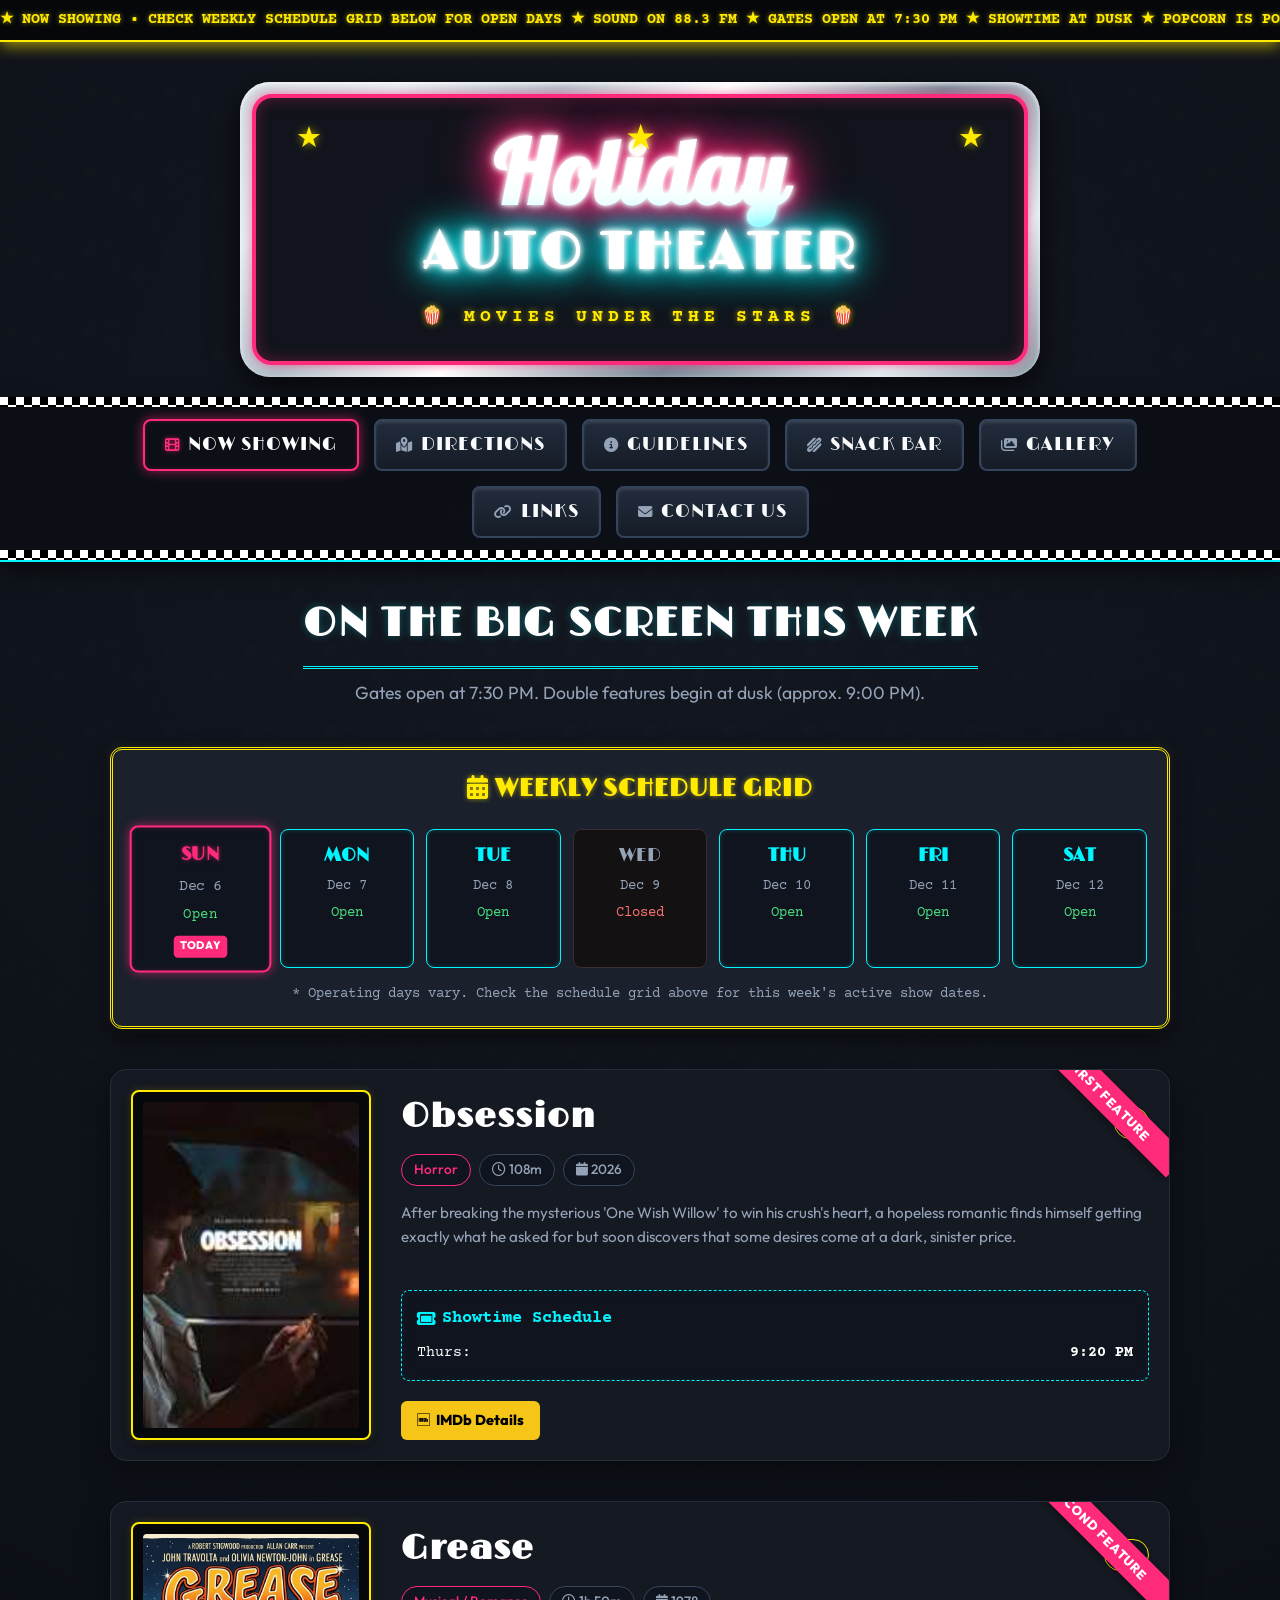
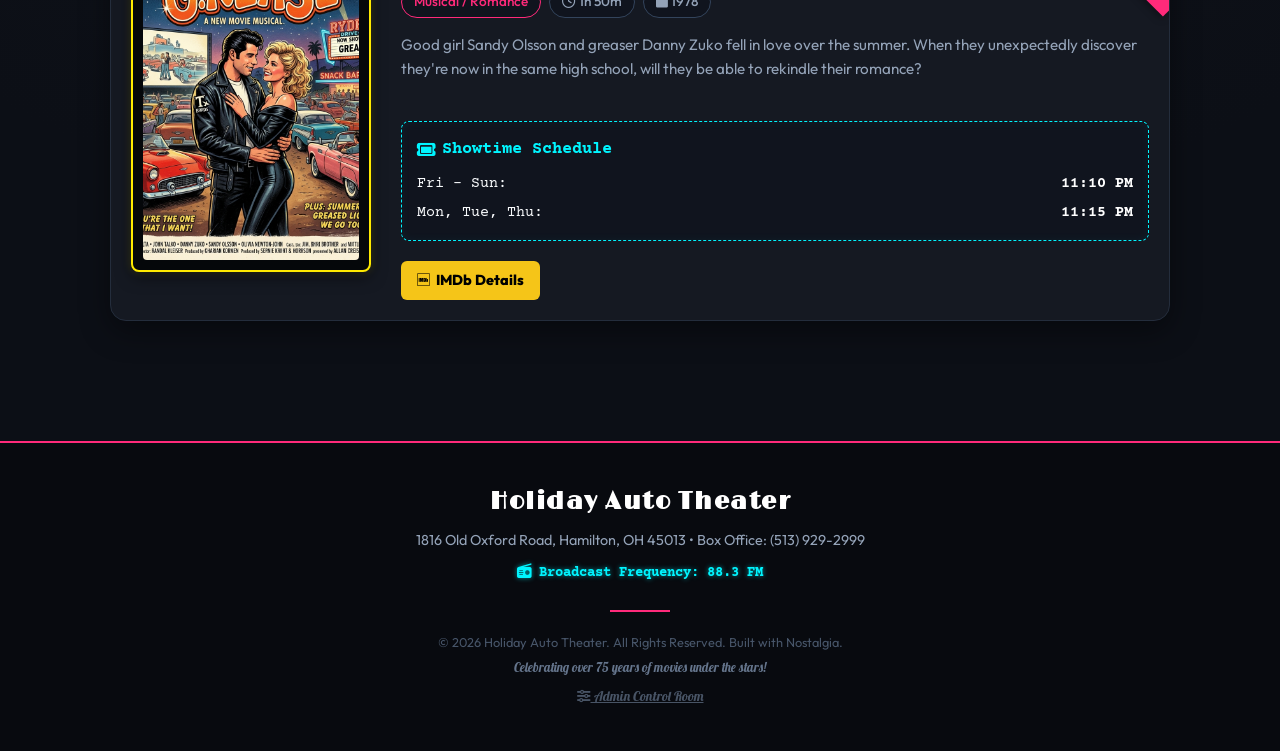
==== commit 996ae3e4: "Deploy full updated index.html via upload script" ====
--- a/index.html
+++ b/index.html
@@ -550,6 +550,6 @@
   </footer>
 
   <!-- Custom JavaScript -->
-  <script src="app.js"></script>
+  <script src="app.js?v=2.0"></script>
 </body>
 </html>
